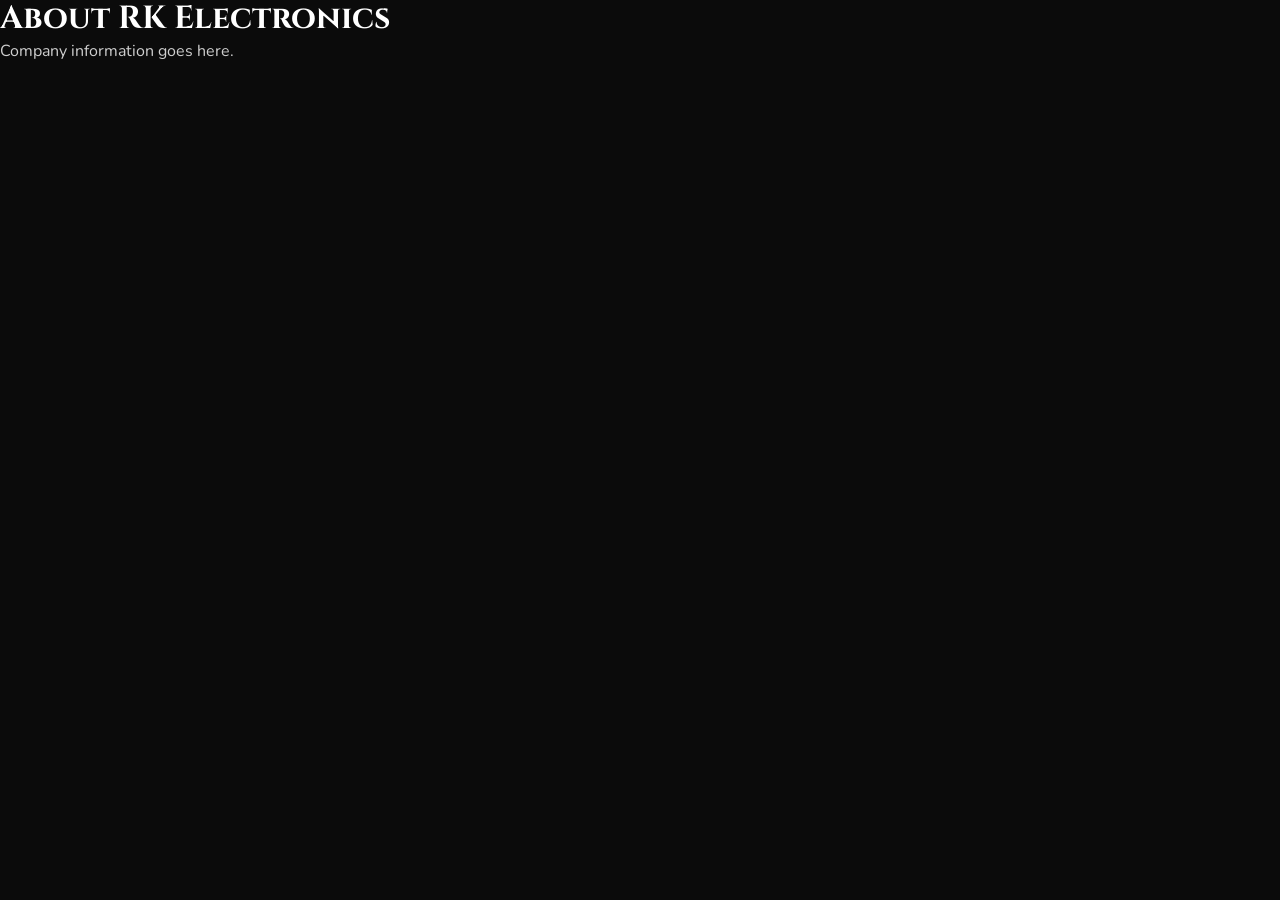
==== about.html @ e8d454e2 "Home page added" ====
<!doctype html>
<html lang="en">
  <head>
    <meta charset="utf-8" />
    <meta name="viewport" content="width=device-width,initial-scale=1" />
    <title>About - RK Electronics</title>
    <link rel="stylesheet" href="assets/css/style.css" />
  </head>
  <body>
    <h1>About RK Electronics</h1>
    <p>Company information goes here.</p>
  </body>
</html>
---- assets/css/style.css ----
/* ===================================================
   GOOGLE FONT
=================================================== */

@import url("https://fonts.googleapis.com/css2?family=Cinzel:wght@500;600;700&family=Nunito:wght@300;400;500;600;700;800;900&display=swap");

/* ===================================================
   ROOT VARIABLES
=================================================== */

:root {
  --black: #0b0b0b;
  --black-light: #141414;
  --black-card: #1a1a1a;

  --gold: #d4af37;
  --gold-light: #e5c55c;

  --orange: #ff6b00;

  --white: #ffffff;
  --gray: #cfcfcf;
  --gray-dark: #9a9a9a;

  --border: #2d2d2d;

  --container: 1320px;

  --shadow: 0 10px 40px rgba(0, 0, 0, 0.35);

  --transition: 0.35s ease;
}

/* ===================================================
   RESET
=================================================== */

* {
  margin: 0;
  padding: 0;
  box-sizing: border-box;
}

html {
  scroll-behavior: smooth;
}

body {
  font-family: "Nunito", sans-serif;

  background: var(--black);

  color: var(--white);

  line-height: 1.7;

  overflow-x: hidden;
}

img {
  max-width: 100%;
  display: block;
}

a {
  text-decoration: none;
}

ul {
  list-style: none;
}

button {
  border: none;
  outline: none;
  cursor: pointer;
}

/* ===================================================
   TYPOGRAPHY
=================================================== */

h1,
h2,
h3,
h4,
h5,
h6 {
  font-family: "Cinzel", serif;

  line-height: 1.2;
}

p {
  color: var(--gray);
}

.w-full {
  width: 100%;
}

.section-title {
  font-size: 48px;

  margin-bottom: 15px;
}

.section-subtitle {
  color: var(--gray);

  max-width: 750px;

  margin: auto;
}

/* ===================================================
   CONTAINER
=================================================== */

.container {
  width: 90%;

  max-width: var(--container);

  margin: auto;
}

.section {
  padding: 100px 0;
}

/* ===================================================
   BUTTONS
=================================================== */

.btn {
  display: inline-flex;

  align-items: center;

  justify-content: center;

  gap: 10px;

  padding: 15px 30px;

  border-radius: 10px;

  font-weight: 800;

  transition: var(--transition);
}

.btn-gold {
  background: var(--gold);

  color: #000;
}

.btn-gold:hover {
  transform: translateY(-3px);
}

.btn-orange {
  background: var(--orange);

  color: #fff;
}

.btn-orange:hover {
  transform: translateY(-3px);
}

.btn-outline {
  border: 1px solid var(--gold);

  color: var(--gold);
}

.btn-outline:hover {
  background: var(--gold);

  color: #000;
}

/* ===================================================
   TOP BAR
=================================================== */

.topbar {
  background: var(--gold);

  color: #000;

  padding: 10px 0;

  font-weight: 800;
}

.topbar-content {
  display: flex;

  justify-content: space-between;

  align-items: center;
}

/* ===================================================
   HEADER
=================================================== */

.header {
  position: sticky;

  top: 0;

  z-index: 9999;

  background: rgba(11, 11, 11, 0.95);

  backdrop-filter: blur(15px);

  border-bottom: 1px solid var(--border);
}

.navbar {
  height: 90px;

  display: flex;

  justify-content: space-between;

  align-items: center;
}

.logo {
  display: flex;

  align-items: center;

  gap: 15px;
}

.logo img {
  width: 90px;
}

.logo-text h2 {
  font-size: 24px;

  color: var(--gold);
}

.logo-text span {
  font-size: 13px;

  color: var(--gray);
}

.nav-menu {
  display: flex;

  gap: 35px;
}

.nav-menu a {
  color: white;

  font-weight: 700;

  transition: var(--transition);
}

.nav-menu a:hover {
  color: var(--gold);
}

/* ===================================================
   HERO SECTION
=================================================== */

.hero {
  /* padding: 120px 0; */
  padding: 40px 0;
  position: relative;
  overflow: hidden;
}

.hero::before {
  content: "";

  position: absolute;

  width: 500px;

  height: 500px;

  background: rgba(212, 175, 55, 0.12);

  filter: blur(120px);

  top: -100px;

  right: -100px;
}

.hero-grid {
  display: grid;

  grid-template-columns: 1.1fr 0.9fr;

  gap: 60px;

  align-items: center;
}

.hero-tag {
  display: inline-block;

  padding: 8px 18px;

  border: 1px solid rgba(212, 175, 55, 0.3);

  border-radius: 30px;

  color: var(--gold);

  margin-bottom: 25px;
}

.hero-content h1 {
  font-size: 64px;

  margin-bottom: 20px;
}

.hero-content p {
  font-size: 20px;

  margin-bottom: 30px;
}

.hero-buttons {
  display: flex;

  gap: 15px;

  margin-bottom: 35px;
}

.hero-features {
  display: flex;

  flex-wrap: wrap;

  gap: 20px;
}

.hero-features div {
  display: flex;

  align-items: center;

  gap: 10px;
}

.hero-features i {
  color: var(--gold);
}

.hero-image {
  position: relative;

  display: flex;

  justify-content: center;
}

.hero-image img {
  width: 100%;
}

.hero-image::before {
  content: "";

  position: absolute;

  width: 400px;

  height: 400px;

  background: rgba(212, 175, 55, 0.18);

  border-radius: 50%;

  filter: blur(90px);

  z-index: -1;
}

.product-badge {
  position: absolute;

  bottom: -25px;
  left: 50%;
  transform: translateX(-50%);

  background: var(--gold);

  color: #000;

  padding: 12px 18px;

  border-radius: 10px;

  font-weight: 800;
  white-space: nowrap;
}

.location-badge {
  display: inline-flex;

  align-items: center;

  gap: 10px;

  background: rgba(255, 107, 0, 0.12);

  color: var(--orange);

  padding: 12px 18px;

  border-radius: 10px;

  margin-bottom: 30px;

  font-weight: 700;
}

.hero-stats {
  display: flex;

  gap: 40px;

  margin-top: 40px;

  flex-wrap: wrap;
}

.hero-stats h3 {
  color: var(--gold);

  font-size: 36px;

  margin-bottom: 5px;
}

.hero-stats span {
  color: var(--gray);

  font-size: 14px;
}

/* ===================================================
   TRUST CARDS
=================================================== */

.trust-grid {
  display: grid;

  grid-template-columns: repeat(4, 1fr);

  gap: 25px;
}

.trust-card {
  background: var(--black-card);

  border: 1px solid var(--border);

  border-radius: 16px;

  text-align: center;

  padding: 35px;
}

.trust-card h3 {
  font-size: 38px;

  color: var(--gold);
}

/* ===================================================
   COMMON CARDS
=================================================== */

.card {
  background: var(--black-card);

  border: 1px solid var(--border);

  border-radius: 18px;

  transition: var(--transition);
}

.card:hover {
  transform: translateY(-8px);

  box-shadow: var(--shadow);
}

/* ===================================================
   SECTION HEADER
=================================================== */

.section-header {
  text-align: center;

  margin-bottom: 60px;
}

/* ===================================================
   PRODUCT CARDS
=================================================== */

.products-grid {
  display: grid;

  grid-template-columns: repeat(3, 1fr);

  gap: 30px;
}

.product-card {
  overflow: hidden;
}

.product-image {
  height: 280px;

  overflow: hidden;
}

.product-image img {
  width: 100%;

  height: 100%;

  object-fit: cover;

  transition: 0.5s;
}

.product-card:hover img {
  transform: scale(1.05);
}

.product-content {
  padding: 25px;
}

.product-content h3 {
  margin-bottom: 10px;
}

.product-actions {
  margin-top: 20px;

  display: flex;

  gap: 10px;
}

/* ===================================================
   SERVICE CARDS
=================================================== */

.service-grid {
  display: grid;

  grid-template-columns: repeat(3, 1fr);

  gap: 30px;
}

.service-card {
  padding: 35px;

  text-align: center;
}

.service-card i {
  font-size: 55px;

  color: var(--gold);

  margin-bottom: 20px;
}

/* ===================================================
   CATEGORY CARDS
=================================================== */

.category-grid {
  display: grid;

  grid-template-columns: repeat(3, 1fr);

  gap: 30px;
}

.category-card {
  position: relative;

  overflow: hidden;

  border-radius: 18px;
}

.category-overlay {
  position: absolute;

  inset: 0;

  background: linear-gradient(to top, rgba(0, 0, 0, 0.85), rgba(0, 0, 0, 0.2));

  display: flex;

  align-items: flex-end;

  padding: 25px;
}

/* ===================================================
   TESTIMONIALS
=================================================== */

.review-grid {
  display: grid;

  grid-template-columns: repeat(3, 1fr);

  gap: 30px;
}

.review-card {
  padding: 30px;
}

.review-stars {
  color: var(--gold);

  margin-bottom: 15px;
}

/* ===================================================
   CTA SECTION
=================================================== */

.cta {
  background: linear-gradient(135deg, #1b1b1b, #0b0b0b);

  border: 1px solid var(--border);

  border-radius: 20px;

  padding: 60px;

  text-align: center;
}

/* ===================================================
   CONTACT
=================================================== */

.contact-grid {
  display: grid;

  grid-template-columns: 1fr 1fr;

  gap: 40px;
}

.contact-card {
  padding: 35px;
}

.contact-info {
  display: flex;

  align-items: center;

  gap: 15px;

  margin-bottom: 20px;
}

.contact-info i {
  color: var(--gold);

  width: 25px;
}

/* ===================================================
   FOOTER
=================================================== */

.footer {
  background: #070707;

  border-top: 1px solid var(--border);

  padding: 70px 0 25px;
}

.footer-grid {
  display: grid;
  grid-template-columns: 2fr 1fr 1fr 1fr;
  gap: 50px;
}

.footer a:hover,
.footer ul li:hover {
  color: var(--gold);
  transition: 0.3s ease;
}

.footer h3,
.footer h4 {
  margin-bottom: 20px;

  color: var(--gold);
}

.footer ul li {
  margin-bottom: 10px;
}

.footer a {
  color: var(--gray);
}

.footer-bottom {
  margin-top: 50px;

  border-top: 1px solid var(--border);

  padding-top: 25px;

  text-align: center;

  color: var(--gray-dark);
}

/* ===================================================
   WHATSAPP BUTTON
=================================================== */

.whatsapp-float {
  position: fixed;

  right: 25px;

  bottom: 25px;

  width: 65px;

  height: 65px;

  border-radius: 50%;

  background: #25d366;

  color: white;

  display: flex;

  justify-content: center;

  align-items: center;

  font-size: 32px;

  z-index: 99999;

  box-shadow: var(--shadow);
}

/* ===================================================
   ANIMATION
=================================================== */

.fade-up {
  opacity: 0;

  transform: translateY(40px);

  transition: 0.8s ease;
}

.fade-up.active {
  opacity: 1;

  transform: translateY(0);
}

.product-features {
  margin-top: 20px;
}

.product-features li {
  display: flex;

  align-items: center;

  gap: 10px;

  margin-bottom: 10px;

  color: var(--gray);
}

.product-features i {
  color: var(--gold);
}

.product-content h3 {
  margin-bottom: 15px;
}

.product-content p {
  min-height: 90px;
}

/* ==========================================
   WHY CHOOSE US
========================================== */

.why-grid {
  display: grid;

  grid-template-columns: repeat(3, 1fr);

  gap: 30px;
}

.why-card {
  padding: 35px;

  text-align: center;
}

.why-card i {
  font-size: 55px;

  color: var(--gold);

  margin-bottom: 20px;
}

.why-card h3 {
  margin-bottom: 15px;

  font-size: 24px;
}

.service-card h3 {
  margin-bottom: 15px;
}

/* ==========================================
   TV SERVICES
========================================== */

.tv-service-grid {
  display: grid;

  grid-template-columns: repeat(4, 1fr);

  gap: 25px;
}

.tv-service-card {
  padding: 30px;

  text-align: center;
}

.tv-service-card i {
  font-size: 50px;

  color: var(--gold);

  margin-bottom: 20px;
}

.tv-service-card h3 {
  margin-bottom: 15px;

  font-size: 22px;
}

/* ==========================================
   REVIEWS
========================================== */

.review-grid {
  display: grid;

  grid-template-columns: repeat(3, 1fr);

  gap: 30px;
}

.review-card {
  padding: 30px;
}

.review-stars {
  color: var(--gold);

  margin-bottom: 15px;
}

.review-card p {
  margin-bottom: 20px;
}

.review-card h4 {
  color: var(--white);

  margin-bottom: 5px;
}

.review-card span {
  color: var(--gray-dark);

  font-size: 14px;
}

/* ==========================================
   SERVICE AREA
========================================== */

.service-area-grid {
  display: grid;

  grid-template-columns: repeat(4, 1fr);

  gap: 20px;
}

.area-card {
  padding: 25px;

  text-align: center;

  font-weight: 700;
}

/* ==========================================
   ABOUT SECTION
========================================== */

.about-grid {
  display: grid;

  grid-template-columns: 1fr 1fr;

  gap: 60px;

  align-items: center;
}

.about-image {
  position: relative;
}

.about-image img {
  width: 100%;

  border-radius: 20px;

  border: 1px solid var(--border);
}

.about-content p {
  margin-bottom: 20px;
}

.about-highlights {
  margin: 30px 0;

  display: grid;

  grid-template-columns: repeat(2, 1fr);

  gap: 15px;
}

.about-highlights div {
  display: flex;

  align-items: center;

  gap: 10px;

  font-weight: 700;
}

.about-highlights i {
  color: var(--gold);
}

/* ==========================================
   FAQ
========================================== */

.faq-container {
  max-width: 900px;

  margin: auto;
}

.faq-item {
  margin-bottom: 15px;

  overflow: hidden;
}

.faq-question {
  width: 100%;

  background: none;

  color: white;

  padding: 25px;

  font-size: 18px;

  font-weight: 700;

  display: flex;

  justify-content: space-between;

  align-items: center;

  cursor: pointer;
}

.faq-question i {
  color: var(--gold);
}

.faq-answer {
  max-height: 0;

  overflow: hidden;

  transition:
    max-height 0.4s ease,
    padding 0.4s ease;

  padding: 0 25px;
}

.faq-item.active .faq-answer {
  max-height: 300px;

  padding: 0 25px 25px;
}

.faq-question i {
  color: var(--gold);
}

.faq-question i {
  transition: 0.3s ease;
}

.faq-item.active .faq-question i {
  transform: rotate(180deg);
}

.faq-item {
  transition: 0.3s ease;
}

.faq-item.active {
  border-color: var(--gold);

  box-shadow: 0 0 20px rgba(212, 175, 55, 0.08);
}

.contact-card h3 {
  color: var(--gold);
  margin-bottom: 10px;
}

/* ==========================================
   FOOTER SOCIAL
========================================== */

.footer-social {
  display: flex;

  gap: 15px;
}

.footer-social a {
  width: 45px;

  height: 45px;

  border-radius: 50%;

  background: var(--black-card);

  border: 1px solid var(--border);

  display: flex;

  align-items: center;

  justify-content: center;

  color: var(--gold);

  transition: 0.3s;
}

.footer-social a:hover {
  background: var(--gold);
  color: #000;
}

.footer ul li {
  margin-bottom: 12px;
}

.footer ul li i {
  color: var(--gold);

  margin-right: 8px;
}

.footer a.developer-link {
  color: var(--gold);
}

.footer a.developer-link:hover {
  text-decoration: underline;
}
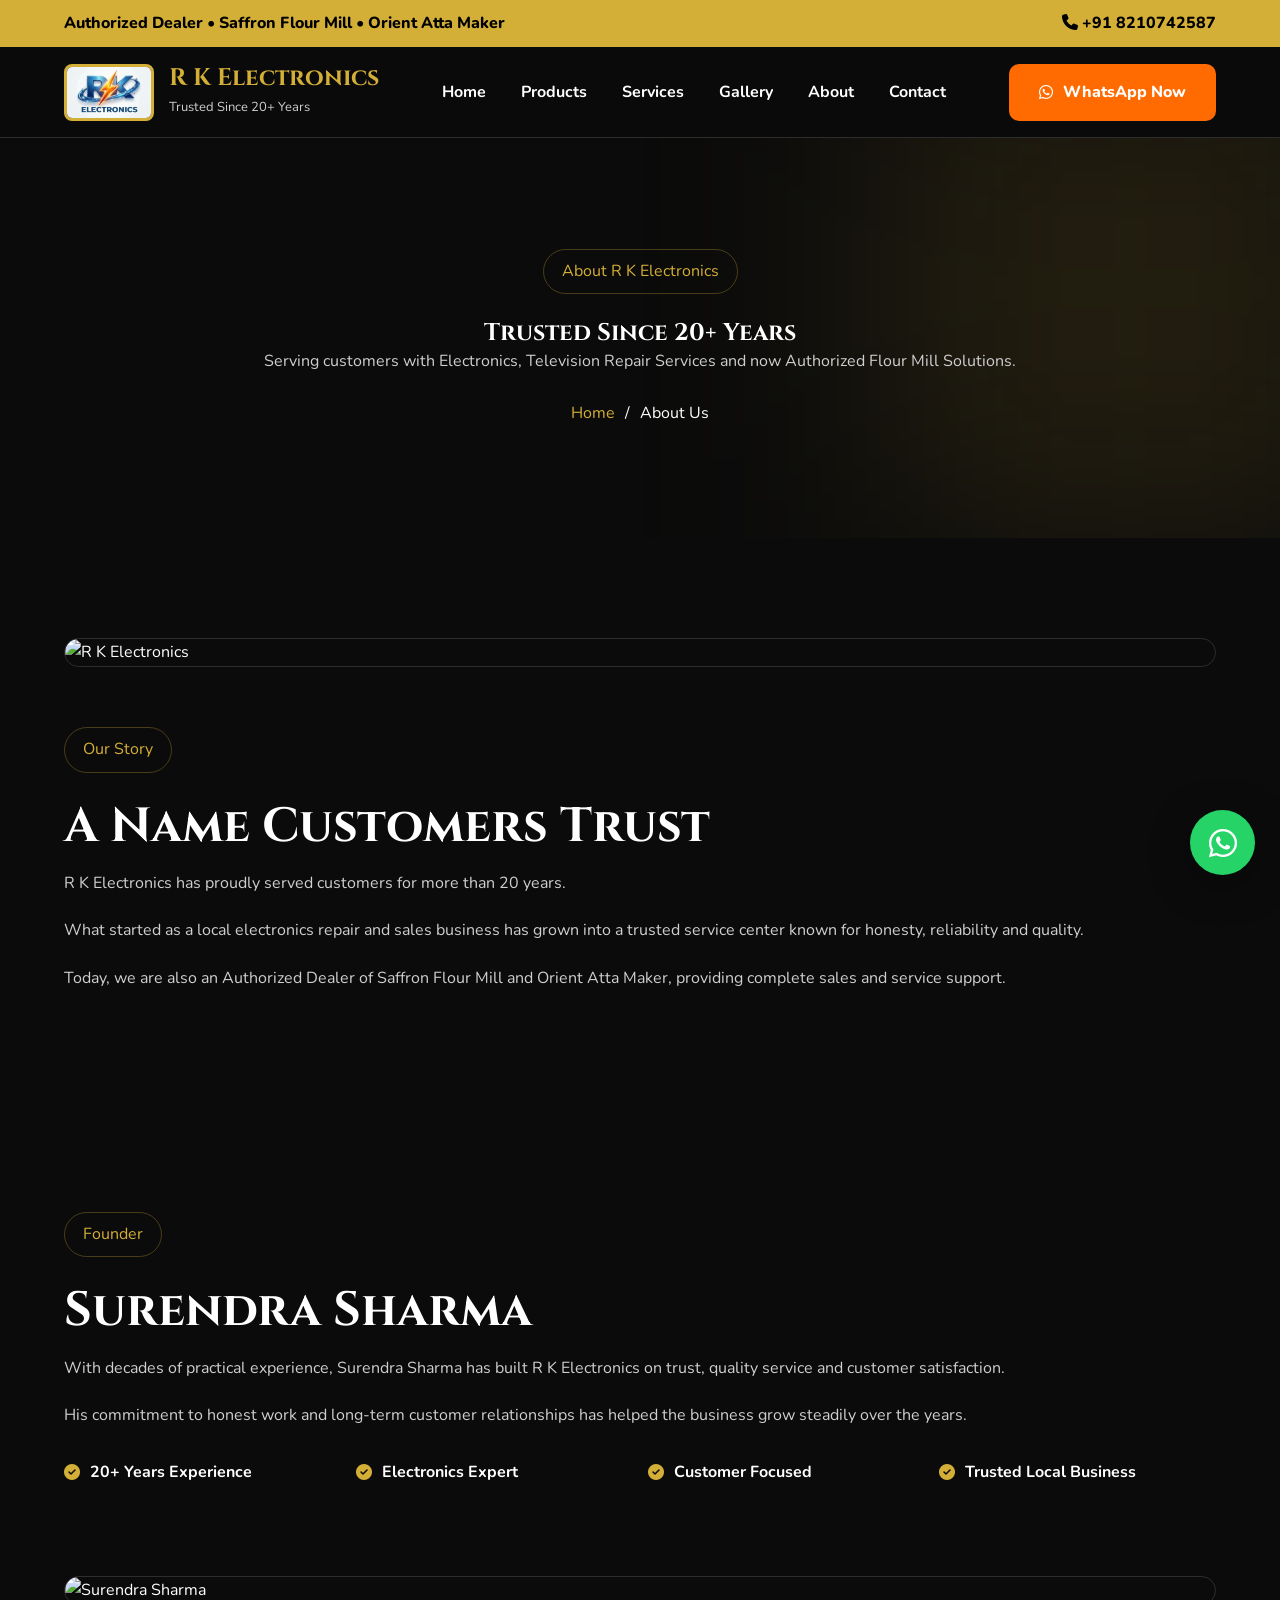
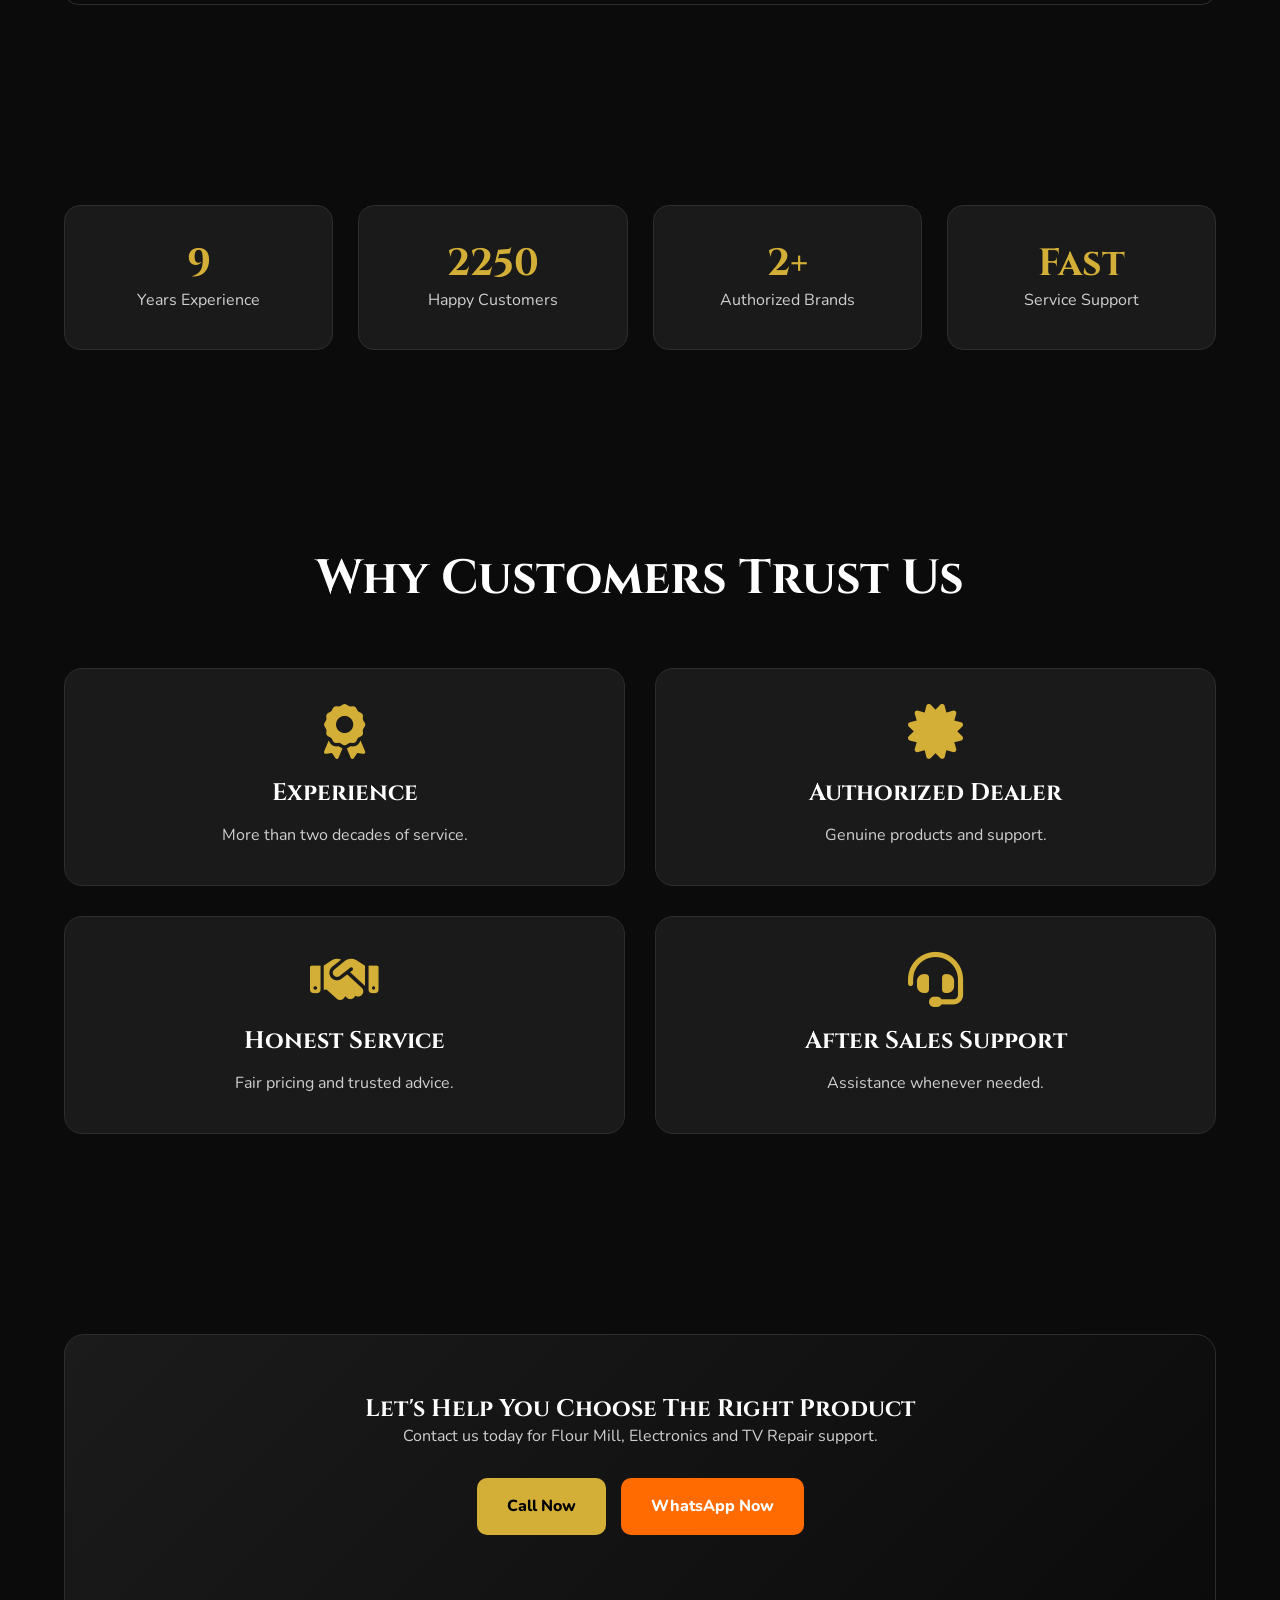
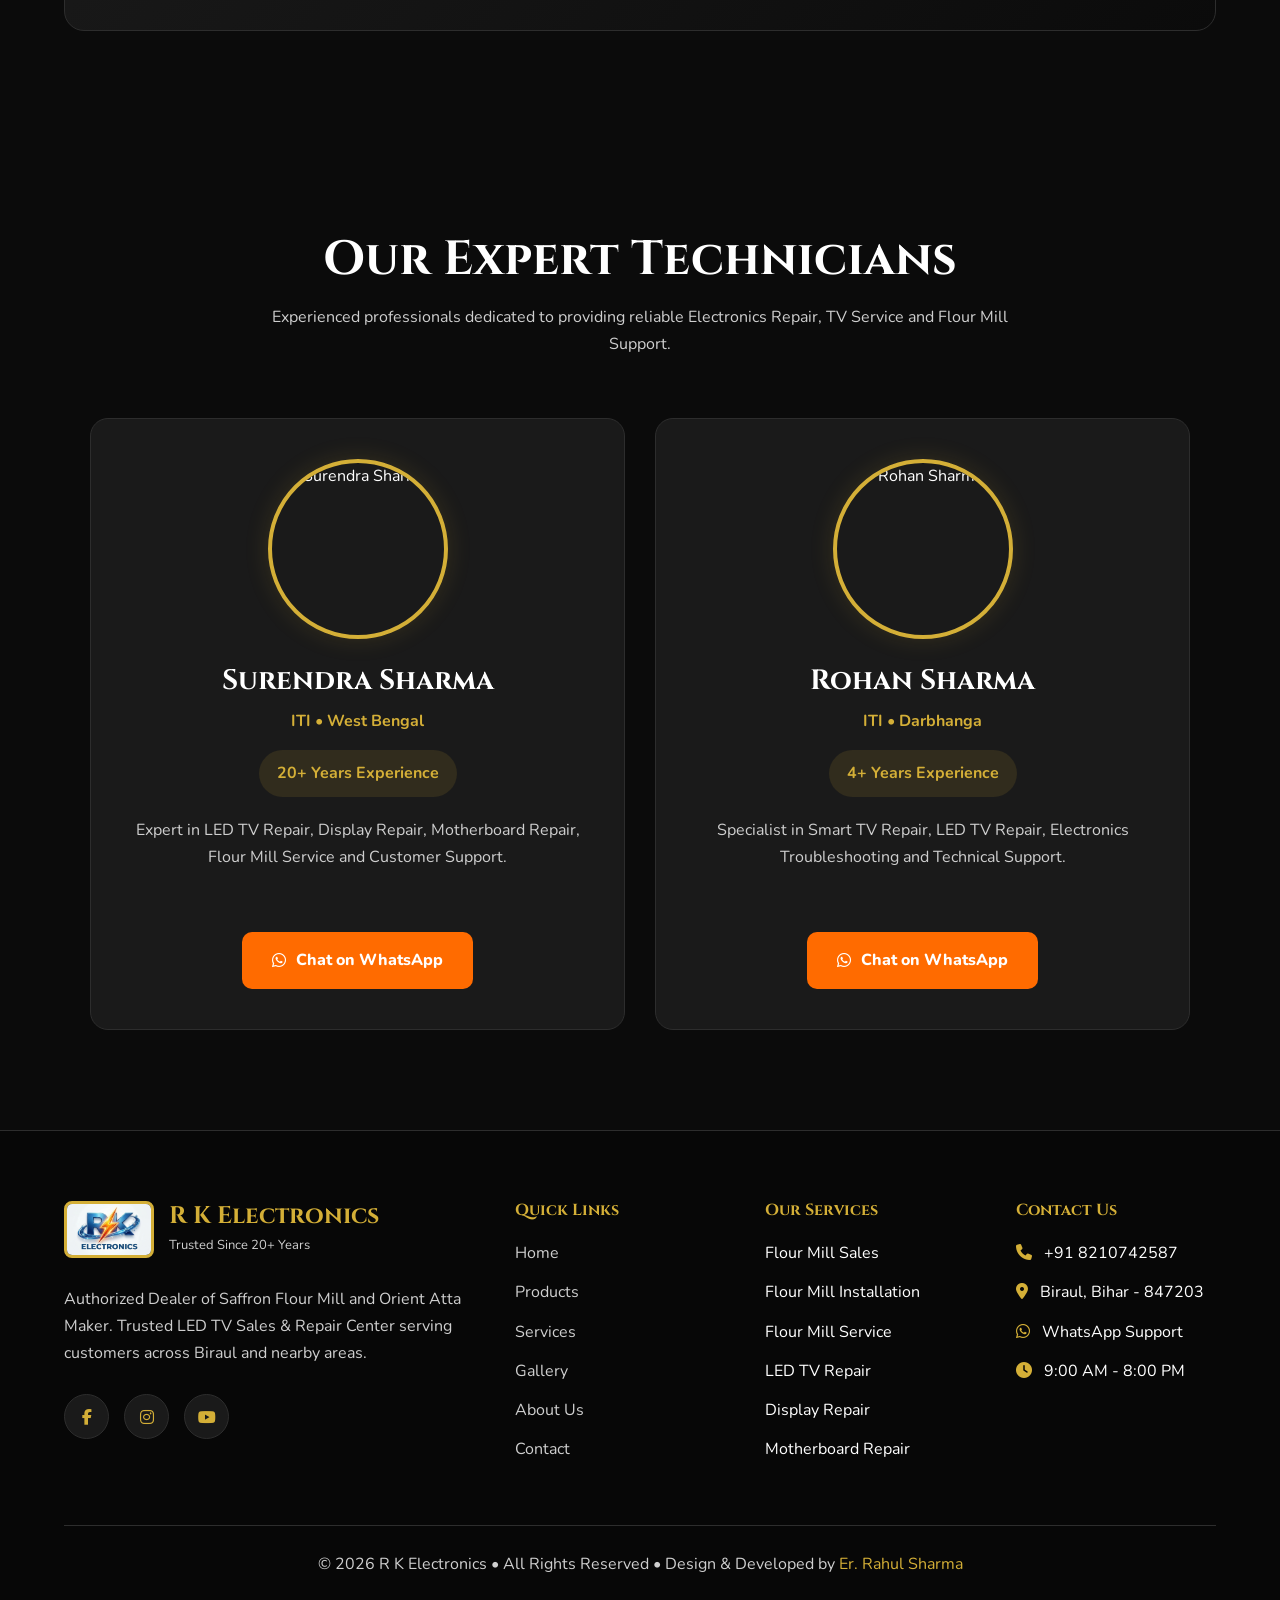
==== commit 88bc7d0f: "All development done" ====
--- a/about.html
+++ b/about.html
@@ -1,13 +1,584 @@
 <!doctype html>
 <html lang="en">
   <head>
-    <meta charset="utf-8" />
-    <meta name="viewport" content="width=device-width,initial-scale=1" />
-    <title>About - RK Electronics</title>
-    <link rel="stylesheet" href="assets/css/style.css" />
+    <meta charset="UTF-8" />
+    <meta name="viewport" content="width=device-width, initial-scale=1.0" />
+
+    <title>
+      R K Electronics | Authorized Flour Mill Dealer & Service Center
+    </title>
+
+    <meta
+      name="description"
+      content="Authorized Dealer of Saffron Flour Mill and Orient Atta Maker. Flour Mill Sales, Service, Installation and 20+ Years Trusted TV Repair Center in Biraul."
+    />
+
+    <meta
+      name="keywords"
+      content="Flour Mill Dealer, Atta Chakki Dealer, Saffron Flour Mill, Orient Atta Maker, TV Repair, LED TV Repair, Biraul"
+    />
+
+    <meta name="author" content="R K Electronics" />
+
+    <!-- Google Fonts loaded from style.css -->
+
+    <!-- Font Awesome -->
+    <link
+      rel="stylesheet"
+      href="https://cdnjs.cloudflare.com/ajax/libs/font-awesome/6.5.2/css/all.min.css"
+    />
+
+    <!-- CSS -->
+    <link rel="stylesheet" href="./assets/css/style.css" />
+    <link rel="stylesheet" href="./assets/css/responsive.css" />
   </head>
+
   <body>
-    <h1>About RK Electronics</h1>
-    <p>Company information goes here.</p>
+    <!-- ==========================================
+         TOP BAR
+    =========================================== -->
+
+    <div class="topbar">
+      <div class="container">
+        <div class="topbar-content">
+          <div>Authorized Dealer • Saffron Flour Mill • Orient Atta Maker</div>
+
+          <div>
+            <i class="fa-solid fa-phone"></i>
+
+            +91 8210742587
+          </div>
+        </div>
+      </div>
+    </div>
+
+    <!-- ==========================================
+         HEADER
+    =========================================== -->
+
+    <header class="header">
+      <div class="container">
+        <nav class="navbar">
+          <a href="index.html" class="logo">
+            <img src="./assets/images/logo.png" alt="R K Electronics" />
+
+            <div class="logo-text">
+              <h2>R K Electronics</h2>
+
+              <span> Trusted Since 20+ Years </span>
+            </div>
+          </a>
+
+          <ul class="nav-menu">
+            <li>
+              <a href="index.html"> Home </a>
+            </li>
+
+            <li>
+              <a href="products.html"> Products </a>
+            </li>
+
+            <li>
+              <a href="services.html"> Services </a>
+            </li>
+
+            <li>
+              <a href="gallery.html"> Gallery </a>
+            </li>
+
+            <li>
+              <a href="about.html"> About </a>
+            </li>
+
+            <li>
+              <a href="contact.html"> Contact </a>
+            </li>
+          </ul>
+
+          <a
+            href="https://wa.me/918210742587"
+            target="_blank"
+            class="btn btn-orange"
+          >
+            <i class="fa-brands fa-whatsapp"></i>
+
+            WhatsApp Now
+          </a>
+        </nav>
+      </div>
+    </header>
+
+    <!-- ==========================================
+     ABOUT HERO
+========================================== -->
+
+    <section class="hero product-banner">
+      <div class="container">
+        <div class="banner-content fade-up">
+          <span class="hero-tag"> About R K Electronics </span>
+
+          <h1>Trusted Since 20+ Years</h1>
+
+          <p>
+            Serving customers with Electronics, Television Repair Services and
+            now Authorized Flour Mill Solutions.
+          </p>
+
+          <div class="breadcrumb">
+            <a href="index.html"> Home </a>
+
+            <span>/</span>
+
+            <span> About Us </span>
+          </div>
+        </div>
+      </div>
+    </section>
+
+    <!-- ==========================================
+     OUR STORY
+========================================== -->
+
+    <section class="section">
+      <div class="container">
+        <div class="about-grid">
+          <div class="about-image fade-up">
+            <img src="./assets/images/shop.png" alt="R K Electronics" />
+          </div>
+
+          <div class="about-content fade-up">
+            <span class="hero-tag"> Our Story </span>
+
+            <h2 class="section-title">A Name Customers Trust</h2>
+
+            <p>
+              R K Electronics has proudly served customers for more than 20
+              years.
+            </p>
+
+            <p>
+              What started as a local electronics repair and sales business has
+              grown into a trusted service center known for honesty, reliability
+              and quality.
+            </p>
+
+            <p>
+              Today, we are also an Authorized Dealer of Saffron Flour Mill and
+              Orient Atta Maker, providing complete sales and service support.
+            </p>
+          </div>
+        </div>
+      </div>
+    </section>
+
+    <!-- ==========================================
+     OWNER SECTION
+========================================== -->
+
+    <section class="section">
+      <div class="container">
+        <div class="about-grid">
+          <div class="about-content fade-up">
+            <span class="hero-tag"> Founder </span>
+
+            <h2 class="section-title">Surendra Sharma</h2>
+
+            <p>
+              With decades of practical experience, Surendra Sharma has built R
+              K Electronics on trust, quality service and customer satisfaction.
+            </p>
+
+            <p>
+              His commitment to honest work and long-term customer relationships
+              has helped the business grow steadily over the years.
+            </p>
+
+            <div class="about-highlights">
+              <div>
+                <i class="fa-solid fa-circle-check"></i>
+
+                20+ Years Experience
+              </div>
+
+              <div>
+                <i class="fa-solid fa-circle-check"></i>
+
+                Electronics Expert
+              </div>
+
+              <div>
+                <i class="fa-solid fa-circle-check"></i>
+
+                Customer Focused
+              </div>
+
+              <div>
+                <i class="fa-solid fa-circle-check"></i>
+
+                Trusted Local Business
+              </div>
+            </div>
+          </div>
+
+          <div class="about-image fade-up">
+            <img src="./assets/images/shop.png" alt="Surendra Sharma" />
+          </div>
+        </div>
+      </div>
+    </section>
+
+    <!-- ==========================================
+     STATISTICS
+========================================== -->
+
+    <section class="section">
+      <div class="container">
+        <div class="trust-grid">
+          <div class="trust-card">
+            <h3 class="counter" data-target="20">20</h3>
+
+            <p>Years Experience</p>
+          </div>
+
+          <div class="trust-card">
+            <h3 class="counter" data-target="5000">5000</h3>
+
+            <p>Happy Customers</p>
+          </div>
+
+          <div class="trust-card">
+            <h3>2+</h3>
+
+            <p>Authorized Brands</p>
+          </div>
+
+          <div class="trust-card">
+            <h3>Fast</h3>
+
+            <p>Service Support</p>
+          </div>
+        </div>
+      </div>
+    </section>
+
+    <!-- ==========================================
+     WHY TRUST US
+========================================== -->
+
+    <section class="section">
+      <div class="container">
+        <div class="section-header">
+          <h2 class="section-title">Why Customers Trust Us</h2>
+        </div>
+
+        <div class="why-grid">
+          <div class="card why-card">
+            <i class="fa-solid fa-award"></i>
+
+            <h3>Experience</h3>
+
+            <p>More than two decades of service.</p>
+          </div>
+
+          <div class="card why-card">
+            <i class="fa-solid fa-certificate"></i>
+
+            <h3>Authorized Dealer</h3>
+
+            <p>Genuine products and support.</p>
+          </div>
+
+          <div class="card why-card">
+            <i class="fa-solid fa-handshake"></i>
+
+            <h3>Honest Service</h3>
+
+            <p>Fair pricing and trusted advice.</p>
+          </div>
+
+          <div class="card why-card">
+            <i class="fa-solid fa-headset"></i>
+
+            <h3>After Sales Support</h3>
+
+            <p>Assistance whenever needed.</p>
+          </div>
+        </div>
+      </div>
+    </section>
+
+    <section class="section">
+      <div class="container">
+        <div class="cta">
+          <h2>Let's Help You Choose The Right Product</h2>
+
+          <p>
+            Contact us today for Flour Mill, Electronics and TV Repair support.
+          </p>
+
+          <br />
+
+          <div class="hero-buttons" style="justify-content: center">
+            <a href="tel:+918210742587" class="btn btn-gold"> Call Now </a>
+
+            <a
+              href="https://wa.me/918210742587"
+              target="_blank"
+              class="btn btn-orange"
+            >
+              WhatsApp Now
+            </a>
+          </div>
+        </div>
+      </div>
+    </section>
+
+    <!-- ==========================================
+     OUR EXPERT TECHNICIANS
+========================================== -->
+
+    <section class="section">
+      <div class="container">
+        <div class="section-header fade-up">
+          <h2 class="section-title">Our Expert Technicians</h2>
+
+          <p class="section-subtitle">
+            Experienced professionals dedicated to providing reliable
+            Electronics Repair, TV Service and Flour Mill Support.
+          </p>
+        </div>
+
+        <div class="technician-grid">
+          <!-- TECHNICIAN 1 -->
+
+          <div class="card technician-card fade-up">
+            <div class="technician-image">
+              <!-- <img
+                src="assets/images/surendra-sharma.jpg"
+                alt="Surendra Sharma"
+              /> -->
+              <img
+                src="https://png.pngtree.com/png-vector/20230831/ourmid/pngtree-man-avatar-image-for-profile-png-image_9197908.png"
+                alt="Surendra Sharma"
+              />
+            </div>
+
+            <h3>Surendra Sharma</h3>
+
+            <span class="technician-degree"> ITI • West Bengal </span>
+
+            <div class="experience-badge">20+ Years Experience</div>
+
+            <p>
+              Expert in LED TV Repair, Display Repair, Motherboard Repair, Flour
+              Mill Service and Customer Support.
+            </p>
+
+            <a
+              href="https://wa.me/918210742587"
+              target="_blank"
+              class="btn btn-orange"
+            >
+              <i class="fa-brands fa-whatsapp"></i>
+
+              Chat on WhatsApp
+            </a>
+          </div>
+
+          <!-- TECHNICIAN 2 -->
+
+          <div class="card technician-card fade-up">
+            <div class="technician-image">
+              <!-- <img src="assets/images/rohan-sharma.jpg" alt="Rohan Sharma" /> -->
+              <img
+                src="https://png.pngtree.com/png-vector/20230831/ourmid/pngtree-man-avatar-image-for-profile-png-image_9197908.png"
+                alt="Rohan Sharma"
+              />
+            </div>
+
+            <h3>Rohan Sharma</h3>
+
+            <span class="technician-degree"> ITI • Darbhanga </span>
+
+            <div class="experience-badge">4+ Years Experience</div>
+
+            <p>
+              Specialist in Smart TV Repair, LED TV Repair, Electronics
+              Troubleshooting and Technical Support.
+            </p>
+
+            <a
+              href="https://wa.me/919508162024"
+              target="_blank"
+              class="btn btn-orange"
+            >
+              <i class="fa-brands fa-whatsapp"></i>
+
+              Chat on WhatsApp
+            </a>
+          </div>
+        </div>
+      </div>
+    </section>
+
+    <!-- ==========================================
+         FLOATING WHATSAPP
+    =========================================== -->
+
+    <a href="https://wa.me/918210742587" target="_blank" class="whatsapp-float">
+      <i class="fa-brands fa-whatsapp"></i>
+    </a>
+
+    <!-- ==========================================
+     FOOTER
+========================================== -->
+
+    <footer class="footer">
+      <div class="container">
+        <div class="footer-grid">
+          <!-- COLUMN 1 -->
+
+          <div>
+            <div class="logo">
+              <img src="./assets/images/logo.png" alt="R K Electronics" />
+
+              <div class="logo-text">
+                <h2>R K Electronics</h2>
+
+                <span> Trusted Since 20+ Years </span>
+              </div>
+            </div>
+
+            <br />
+
+            <p>
+              Authorized Dealer of Saffron Flour Mill and Orient Atta Maker.
+              Trusted LED TV Sales & Repair Center serving customers across
+              Biraul and nearby areas.
+            </p>
+
+            <br />
+
+            <div class="footer-social">
+              <a href="#">
+                <i class="fa-brands fa-facebook-f"></i>
+              </a>
+
+              <a href="#">
+                <i class="fa-brands fa-instagram"></i>
+              </a>
+
+              <a href="#">
+                <i class="fa-brands fa-youtube"></i>
+              </a>
+            </div>
+          </div>
+
+          <!-- COLUMN 2 -->
+
+          <div>
+            <h4>Quick Links</h4>
+
+            <ul>
+              <li>
+                <a href="index.html"> Home </a>
+              </li>
+
+              <li>
+                <a href="products.html"> Products </a>
+              </li>
+
+              <li>
+                <a href="services.html"> Services </a>
+              </li>
+
+              <li>
+                <a href="gallery.html"> Gallery </a>
+              </li>
+
+              <li>
+                <a href="about.html"> About Us </a>
+              </li>
+
+              <li>
+                <a href="contact.html"> Contact </a>
+              </li>
+            </ul>
+          </div>
+
+          <!-- COLUMN 3 -->
+
+          <div>
+            <h4>Our Services</h4>
+
+            <ul>
+              <li>Flour Mill Sales</li>
+
+              <li>Flour Mill Installation</li>
+
+              <li>Flour Mill Service</li>
+
+              <li>LED TV Repair</li>
+
+              <li>Display Repair</li>
+
+              <li>Motherboard Repair</li>
+            </ul>
+          </div>
+
+          <!-- COLUMN 4 -->
+
+          <div>
+            <h4>Contact Us</h4>
+
+            <ul>
+              <li>
+                <i class="fa-solid fa-phone"></i>
+
+                +91 8210742587
+              </li>
+
+              <li>
+                <i class="fa-solid fa-location-dot"></i>
+
+                Biraul, Bihar - 847203
+              </li>
+
+              <li>
+                <i class="fa-brands fa-whatsapp"></i>
+
+                WhatsApp Support
+              </li>
+
+              <li>
+                <i class="fa-solid fa-clock"></i>
+
+                9:00 AM - 8:00 PM
+              </li>
+            </ul>
+          </div>
+        </div>
+
+        <!-- FOOTER BOTTOM -->
+
+        <div class="footer-bottom">
+          <p>
+            &copy; <span id="year"></span>
+            R K Electronics &#x2022; All Rights Reserved &#x2022; Design &amp;
+            Developed by
+            <a
+              href="https://rahulsharma.live"
+              target="_blank"
+              class="developer-link"
+            >
+              Er. Rahul Sharma
+            </a>
+          </p>
+        </div>
+      </div>
+    </footer>
+
+    <!-- JS -->
+    <script src="./assets/js/main.js"></script>
   </body>
 </html>
--- a/assets/css/style.css
+++ b/assets/css/style.css
@@ -243,6 +243,8 @@
 
 .logo img {
   width: 90px;
+  border-radius: 8px;
+  border: 3px solid var(--gold);
 }
 
 .logo-text h2 {
@@ -967,7 +969,8 @@
 .about-grid {
   display: grid;
 
-  grid-template-columns: 1fr 1fr;
+  /* grid-template-columns: 1fr 1fr; */
+  grid-template-columns: 1fr;
 
   gap: 60px;
 
@@ -995,7 +998,7 @@
 
   display: grid;
 
-  grid-template-columns: repeat(2, 1fr);
+  grid-template-columns: repeat(4, 1fr);
 
   gap: 15px;
 }
@@ -1155,3 +1158,275 @@
 .footer a.developer-link:hover {
   text-decoration: underline;
 }
+
+/* ==========================================
+   PRODUCT BANNER
+========================================== */
+
+.product-banner {
+  min-height: 400px;
+
+  display: flex;
+
+  align-items: center;
+
+  text-align: center;
+}
+
+.banner-content {
+  max-width: 800px;
+
+  margin: auto;
+}
+
+.breadcrumb {
+  margin-top: 25px;
+
+  display: flex;
+
+  justify-content: center;
+
+  gap: 10px;
+}
+
+.breadcrumb a {
+  color: var(--gold);
+}
+
+/* ==========================================
+   PRODUCT PAGE
+========================================== */
+
+.product-row {
+  display: grid;
+
+  grid-template-columns: 450px 1fr;
+
+  gap: 40px;
+
+  padding: 35px;
+
+  margin-bottom: 40px;
+}
+
+.product-row-image {
+  display: flex;
+
+  align-items: center;
+
+  justify-content: center;
+}
+
+.product-row-image img {
+  width: 100%;
+
+  max-width: 350px;
+}
+
+.product-row-content h3 {
+  margin-bottom: 20px;
+
+  font-size: 34px;
+}
+
+.product-row-content ul {
+  margin: 25px 0;
+}
+
+.product-row-content ul li {
+  margin-bottom: 12px;
+
+  color: var(--gray);
+}
+
+/* ==========================================
+   SPECIFICATION TABLE
+========================================== */
+
+.spec-table-wrapper {
+  max-width: 900px;
+
+  margin: auto;
+}
+
+.spec-table {
+  width: 100%;
+
+  border-collapse: collapse;
+
+  overflow: hidden;
+
+  border-radius: 15px;
+}
+
+.spec-table th,
+.spec-table td {
+  padding: 18px 20px;
+
+  border: 1px solid var(--border);
+}
+
+.spec-table th {
+  background: var(--black-card);
+
+  color: var(--gold);
+
+  text-align: left;
+
+  width: 35%;
+}
+
+.spec-table td {
+  color: var(--gray);
+}
+
+.product-overview-grid {
+  display: grid;
+  grid-template-columns: 1fr 1fr;
+  gap: 60px;
+  align-items: start;
+}
+
+.product-overview-grid .about-highlights {
+  grid-template-columns: 1fr;
+}
+
+/* ==========================================
+   PRODUCT GALLERY
+========================================== */
+
+.gallery-grid {
+  display: grid;
+
+  grid-template-columns: repeat(4, 1fr);
+
+  gap: 20px;
+}
+
+.gallery-grid img {
+  width: 100%;
+
+  height: 260px;
+
+  object-fit: contain;
+
+  background: var(--black-card);
+
+  border: 1px solid var(--border);
+
+  border-radius: 15px;
+
+  padding: 20px;
+
+  transition: 0.3s;
+}
+
+.gallery-grid img:hover {
+  transform: translateY(-5px);
+}
+
+.contact-benefits {
+  margin-top: 20px;
+}
+
+.contact-benefits li {
+  margin-bottom: 15px;
+
+  color: var(--gray);
+
+  font-size: 17px;
+}
+
+/* ==========================================
+   TECHNICIAN SECTION
+========================================== */
+
+.technician-grid {
+  display: grid;
+
+  grid-template-columns: repeat(2, 1fr);
+
+  gap: 30px;
+
+  max-width: 1100px;
+
+  margin: auto;
+}
+
+.technician-card {
+  padding: 40px;
+
+  text-align: center;
+
+  position: relative;
+}
+
+.technician-image {
+  width: 180px;
+
+  height: 180px;
+
+  margin: auto;
+
+  margin-bottom: 25px;
+
+  border-radius: 50%;
+
+  overflow: hidden;
+
+  border: 4px solid var(--gold);
+
+  box-shadow: 0 0 25px rgba(212, 175, 55, 0.15);
+}
+
+.technician-image img {
+  width: 100%;
+
+  height: 100%;
+
+  object-fit: cover;
+}
+
+.technician-card h3 {
+  margin-bottom: 10px;
+
+  font-size: 28px;
+}
+
+.technician-degree {
+  display: block;
+
+  color: var(--gold);
+
+  font-weight: 700;
+
+  margin-bottom: 15px;
+}
+
+.experience-badge {
+  display: inline-block;
+
+  background: rgba(212, 175, 55, 0.12);
+
+  color: var(--gold);
+
+  padding: 10px 18px;
+
+  border-radius: 30px;
+
+  font-weight: 700;
+
+  margin-bottom: 20px;
+}
+
+.technician-card p {
+  margin-bottom: 25px;
+
+  min-height: 90px;
+}
+
+.technician-card:hover {
+  transform: translateY(-8px);
+
+  box-shadow: 0 0 30px rgba(212, 175, 55, 0.08);
+}
--- a/assets/css/responsive.css
+++ b/assets/css/responsive.css
@@ -0,0 +1,341 @@
+/* ==========================================
+   LARGE DEVICES
+========================================== */
+
+@media (max-width: 1200px) {
+  .hero-content h1 {
+    font-size: 54px;
+  }
+
+  .section-title {
+    font-size: 42px;
+  }
+
+  .container {
+    width: 94%;
+  }
+}
+
+/* ==========================================
+   TABLETS
+========================================== */
+
+@media (max-width: 992px) {
+  .navbar {
+    height: 80px;
+  }
+
+  .nav-menu {
+    gap: 20px;
+  }
+
+  .hero {
+    padding: 90px 0;
+  }
+
+  .hero-grid {
+    grid-template-columns: 1fr;
+    text-align: center;
+  }
+
+  .hero-buttons {
+    justify-content: center;
+  }
+
+  .hero-features {
+    justify-content: center;
+  }
+
+  .hero-image {
+    max-width: 650px;
+    margin: auto;
+  }
+
+  .trust-grid {
+    grid-template-columns: repeat(2, 1fr);
+  }
+
+  .products-grid {
+    grid-template-columns: repeat(2, 1fr);
+  }
+
+  .service-grid {
+    grid-template-columns: repeat(2, 1fr);
+  }
+
+  .category-grid {
+    grid-template-columns: repeat(2, 1fr);
+  }
+
+  .review-grid {
+    grid-template-columns: repeat(2, 1fr);
+  }
+
+  .footer-grid {
+    grid-template-columns: 1fr 1fr;
+  }
+
+  .contact-grid {
+    grid-template-columns: 1fr;
+  }
+}
+
+/* ==========================================
+   MOBILE MENU BREAKPOINT
+========================================== */
+
+@media (max-width: 768px) {
+  .topbar {
+    display: none;
+  }
+
+  .navbar {
+    height: auto;
+
+    flex-direction: column;
+
+    gap: 20px;
+
+    padding: 20px 0;
+  }
+
+  .logo {
+    justify-content: center;
+  }
+
+  .nav-menu {
+    flex-wrap: wrap;
+
+    justify-content: center;
+
+    gap: 15px;
+  }
+
+  .hero-content h1 {
+    font-size: 42px;
+  }
+
+  .hero-content p {
+    font-size: 18px;
+  }
+
+  .section {
+    padding: 80px 0;
+  }
+
+  .section-title {
+    font-size: 34px;
+  }
+
+  .trust-grid,
+  .products-grid,
+  .service-grid,
+  .category-grid,
+  .review-grid {
+    grid-template-columns: 1fr;
+  }
+
+  .hero-buttons {
+    flex-direction: column;
+  }
+
+  .product-actions {
+    flex-direction: column;
+  }
+
+  .footer-grid {
+    grid-template-columns: 1fr;
+  }
+
+  .cta {
+    padding: 40px 25px;
+  }
+}
+
+/* ==========================================
+   SMALL MOBILE
+========================================== */
+
+@media (max-width: 576px) {
+  .hero {
+    padding: 70px 0;
+  }
+
+  .hero-content h1 {
+    font-size: 34px;
+  }
+
+  .hero-content p {
+    font-size: 16px;
+  }
+
+  .section-title {
+    font-size: 30px;
+  }
+
+  .logo img {
+    width: 55px;
+  }
+
+  .logo-text h2 {
+    font-size: 20px;
+  }
+
+  .logo-text span {
+    font-size: 11px;
+  }
+
+  .btn {
+    width: 100%;
+  }
+
+  .trust-card {
+    padding: 25px;
+  }
+
+  .trust-card h3 {
+    font-size: 30px;
+  }
+
+  .service-card {
+    padding: 25px;
+  }
+
+  .contact-card {
+    padding: 25px;
+  }
+
+  .whatsapp-float {
+    width: 58px;
+    height: 58px;
+
+    font-size: 28px;
+  }
+}
+
+/* ==========================================
+   EXTRA SMALL DEVICES
+========================================== */
+
+@media (max-width: 400px) {
+  .hero-content h1 {
+    font-size: 30px;
+  }
+
+  .section-title {
+    font-size: 26px;
+  }
+
+  .navbar {
+    padding: 15px 0;
+  }
+
+  .nav-menu {
+    gap: 10px;
+  }
+
+  .nav-menu a {
+    font-size: 14px;
+  }
+}
+
+.why-grid {
+  grid-template-columns: repeat(2, 1fr);
+}
+
+@media (max-width: 768px) {
+  .why-grid {
+    grid-template-columns: 1fr;
+  }
+}
+
+.tv-service-grid {
+  grid-template-columns: repeat(2, 1fr);
+}
+
+@media (max-width: 768px) {
+  .tv-service-grid {
+    grid-template-columns: 1fr;
+  }
+}
+
+.service-area-grid {
+  grid-template-columns: repeat(2, 1fr);
+}
+
+@media (max-width: 768px) {
+  .service-area-grid {
+    grid-template-columns: 1fr;
+  }
+
+  .footer-social {
+    justify-content: center;
+  }
+
+  .footer h3,
+  .footer h4,
+  .footer ul li {
+    text-align: center;
+  }
+
+  .hero-stats {
+    flex-direction: column;
+    gap: 30px;
+  }
+
+  .product-row {
+    grid-template-columns: 1fr;
+  }
+
+  .product-row-content {
+    text-align: center;
+  }
+
+  .about-highlights {
+    grid-template-columns: 1fr;
+  }
+
+  .product-overview-grid {
+    grid-template-columns: 1fr;
+  }
+
+  .product-overview-grid .about-highlights div {
+    justify-content: center;
+  }
+}
+
+.gallery-grid {
+  grid-template-columns: repeat(3, 1fr);
+}
+
+@media (max-width: 768px) {
+  .gallery-grid {
+    grid-template-columns: 1fr;
+  }
+}
+
+/* ==========================================
+   TECHNICIAN RESPONSIVE
+========================================== */
+
+@media (max-width: 992px) {
+  .technician-grid {
+    grid-template-columns: 1fr;
+  }
+}
+
+@media (max-width: 576px) {
+  .technician-image {
+    width: 140px;
+
+    height: 140px;
+  }
+
+  .technician-card {
+    padding: 30px 20px;
+  }
+
+  .technician-card h3 {
+    font-size: 24px;
+  }
+}
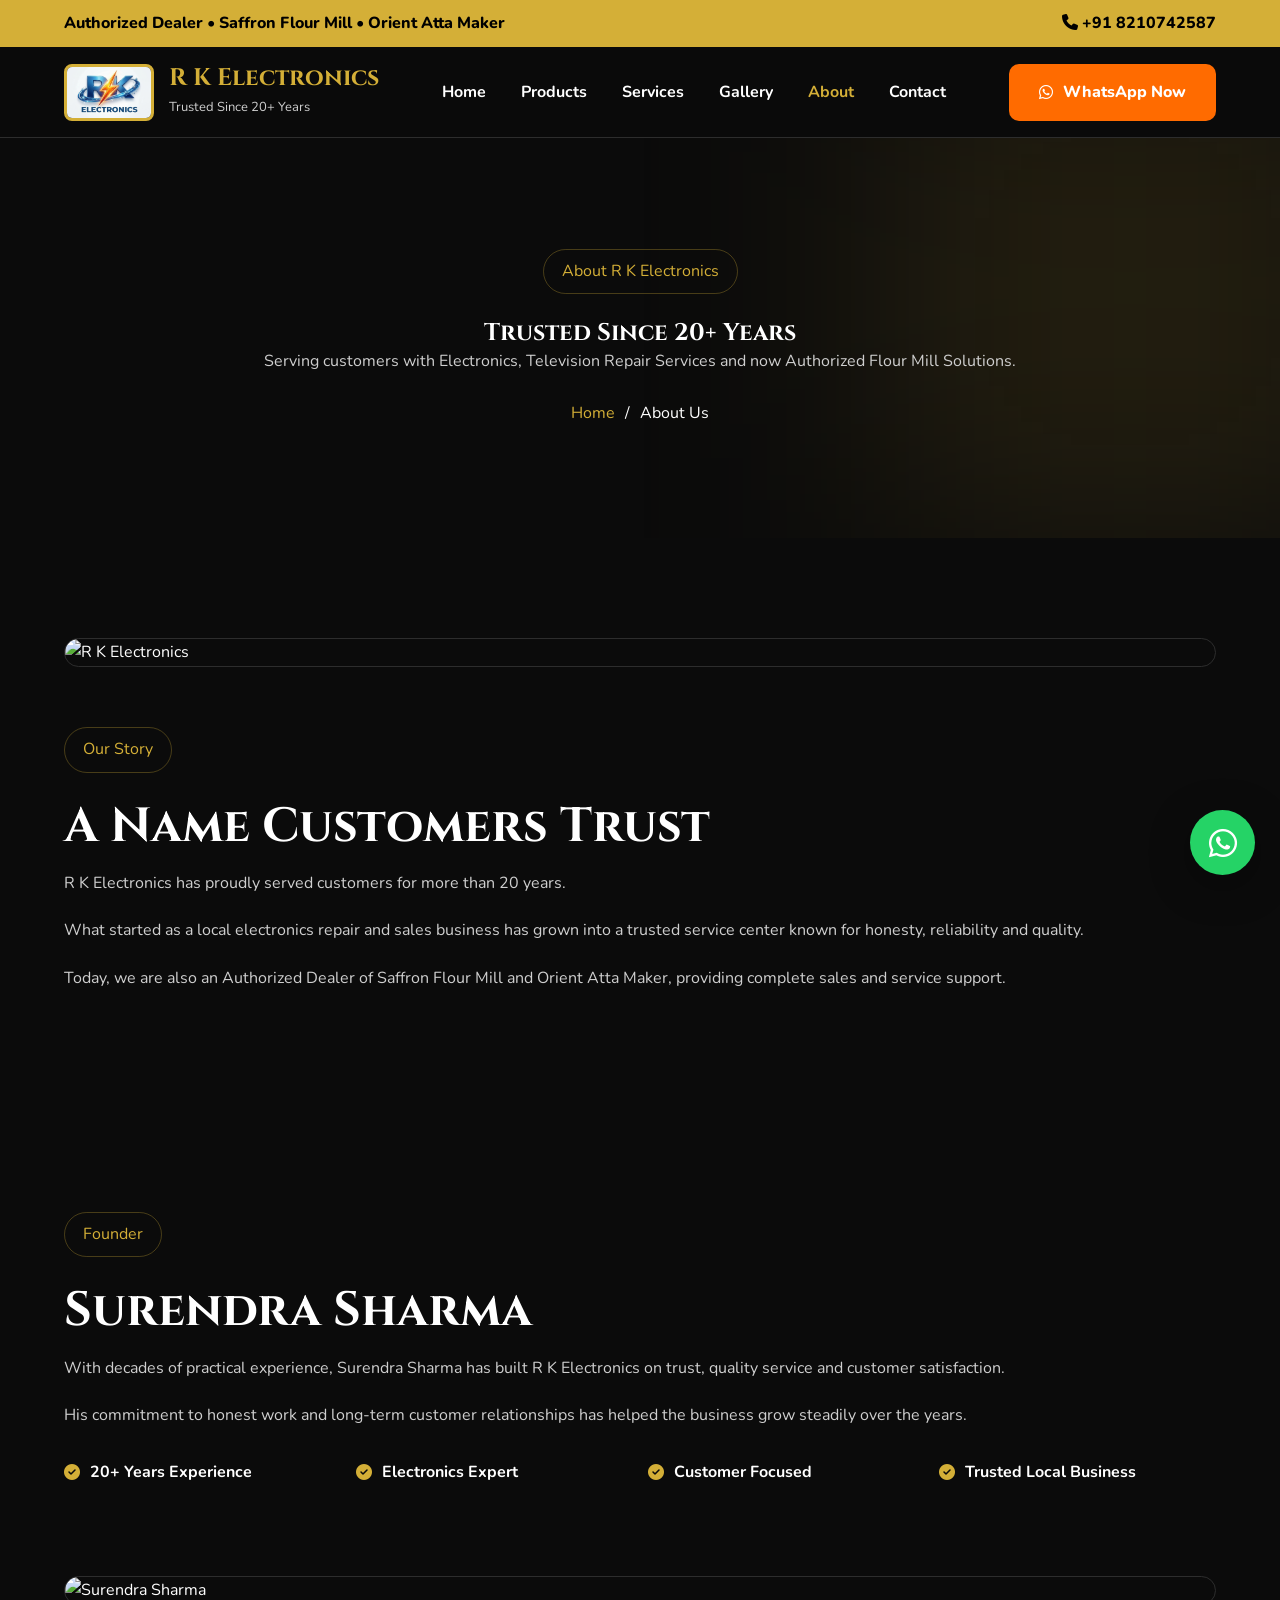
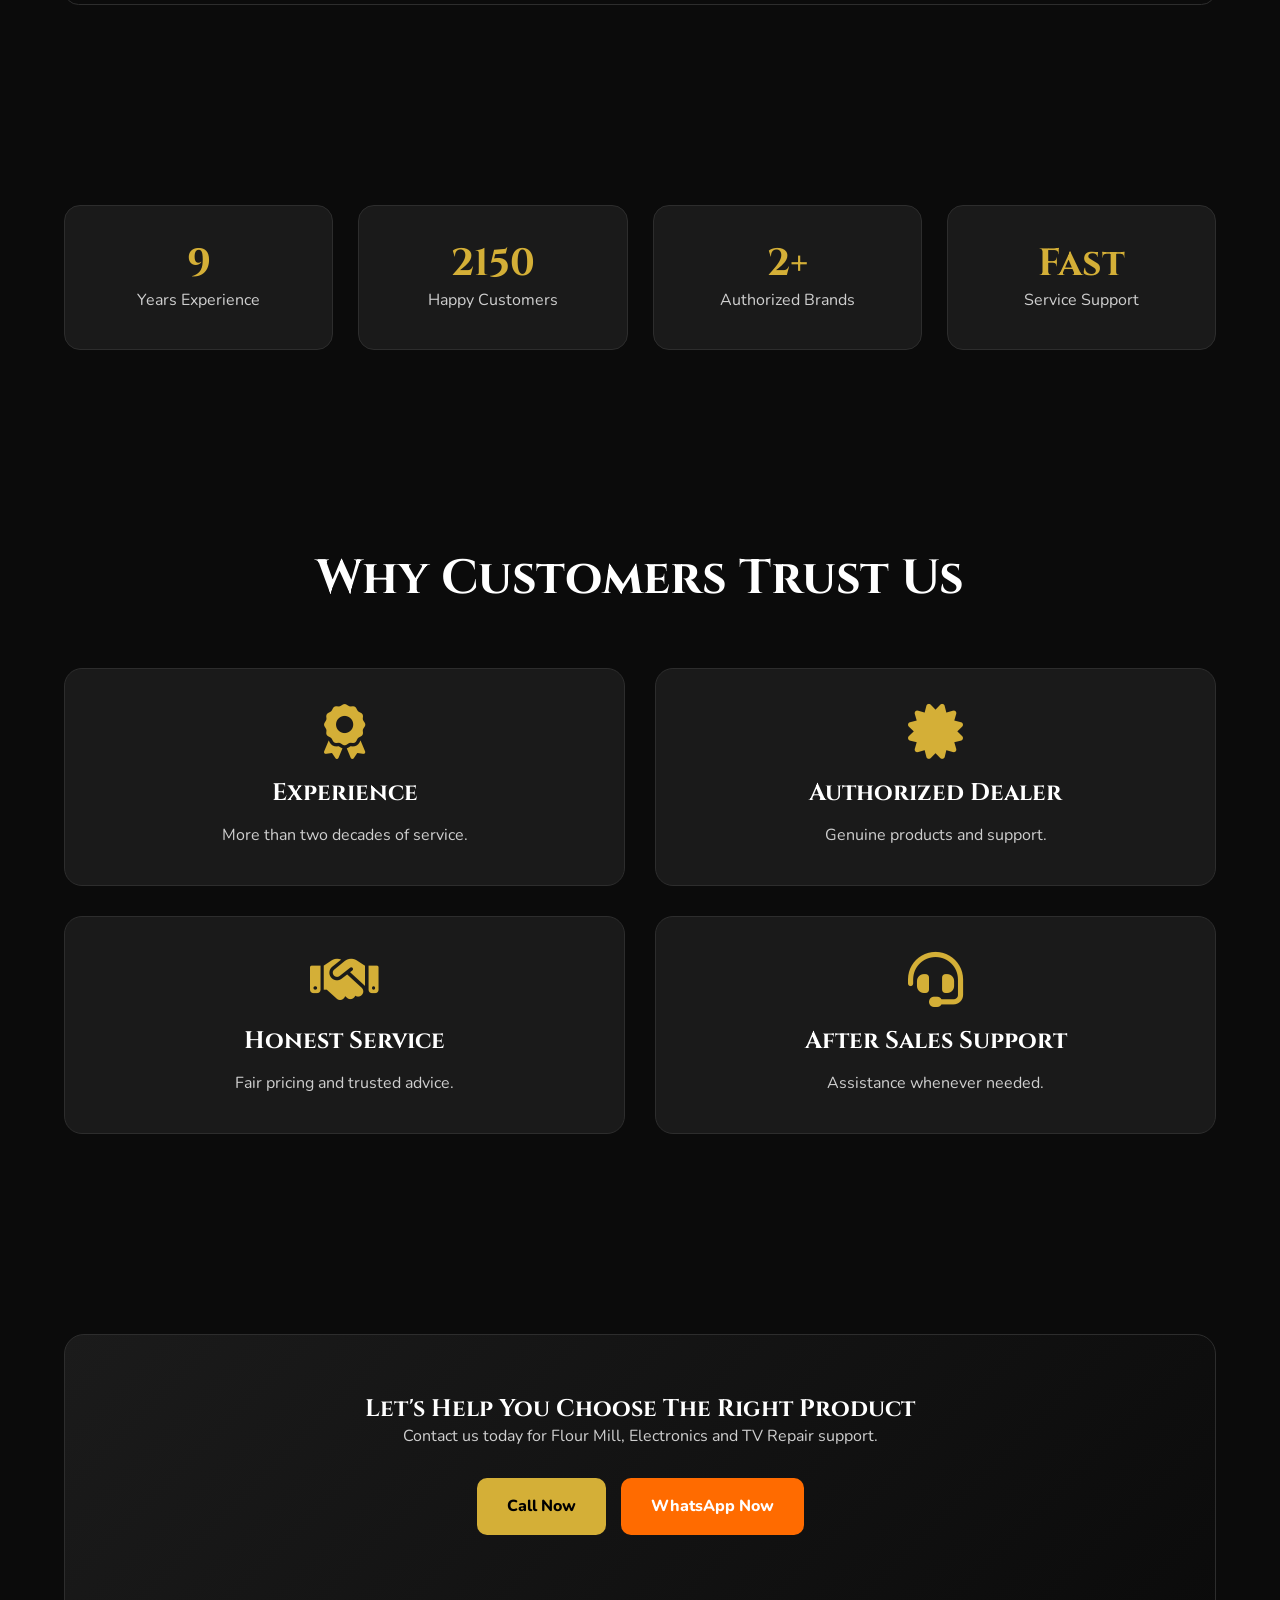
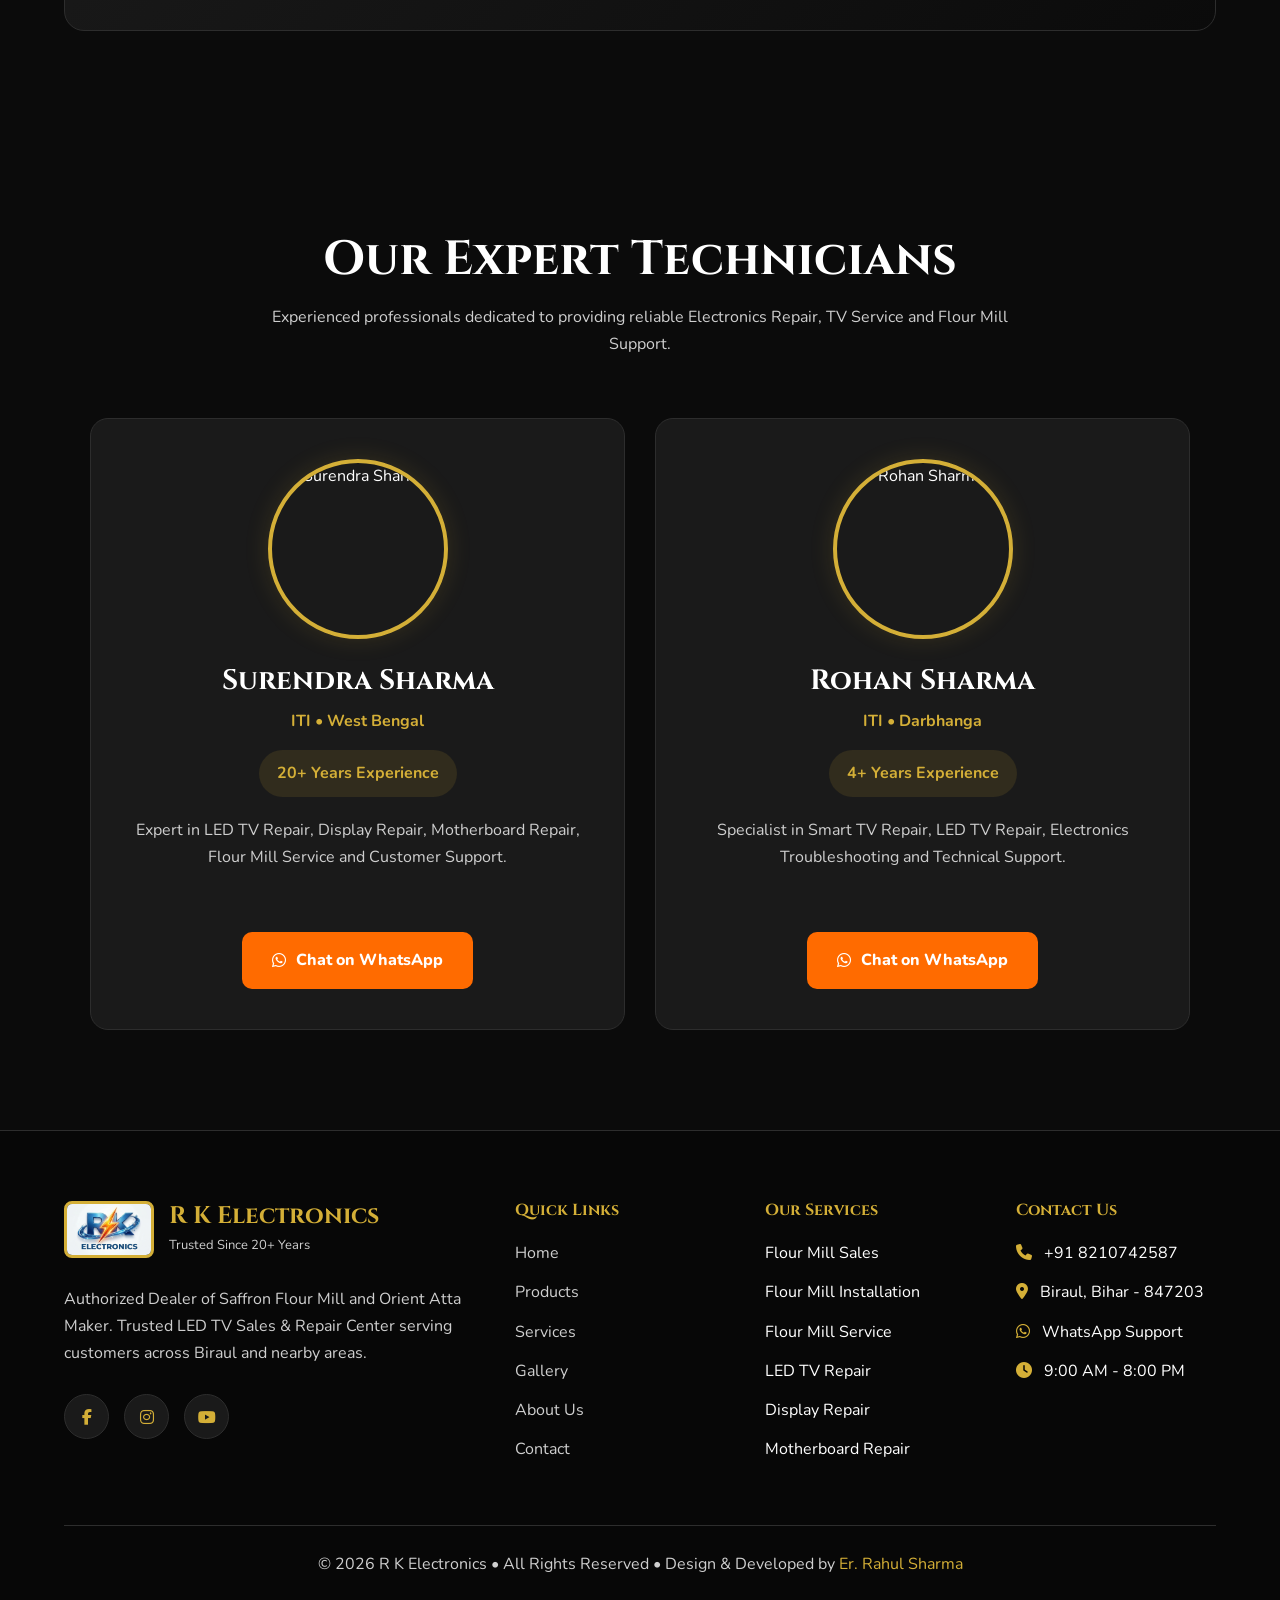
==== commit 64ec4e5f: "Navbar improvement for small devices" ====
--- a/about.html
+++ b/about.html
@@ -68,6 +68,10 @@
               <span> Trusted Since 20+ Years </span>
             </div>
           </a>
+
+          <button class="menu-toggle" aria-label="Toggle Navigation" aria-expanded="false" type="button">
+            <i class="fa-solid fa-bars" aria-hidden="true"></i>
+          </button>
 
           <ul class="nav-menu">
             <li>
--- a/assets/css/style.css
+++ b/assets/css/style.css
@@ -277,6 +277,10 @@
   color: var(--gold);
 }
 
+.nav-menu a.active {
+  color: var(--gold);
+}
+
 /* ===================================================
    HERO SECTION
 =================================================== */
--- a/assets/css/responsive.css
+++ b/assets/css/responsive.css
@@ -101,6 +101,7 @@
 
   .logo {
     justify-content: center;
+    height: 80px;
   }
 
   .nav-menu {
@@ -339,3 +340,74 @@
     font-size: 24px;
   }
 }
+
+/* ==========================================
+   HAMBURGER MENU
+========================================== */
+
+.menu-toggle {
+  display: none;
+}
+
+@media (max-width: 992px) {
+  .navbar {
+    position: relative;
+    flex-wrap: wrap;
+  }
+
+  .menu-toggle {
+    display: inline-flex;
+    align-items: center;
+    justify-content: center;
+    background: transparent;
+    color: var(--white);
+    font-size: 24px;
+    margin-left: auto;
+    padding: 8px;
+  }
+
+  .nav-menu {
+    display: none;
+    width: 100%;
+    flex-direction: column;
+    align-items: flex-start;
+    gap: 14px;
+    padding: 16px 0 6px;
+    border-top: 1px solid var(--border);
+  }
+
+  .nav-menu.active {
+    display: flex;
+    background: rgba(2, 2, 2, 0.9);
+    /* backdrop-filter: blur(16px); */
+    /* -webkit-backdrop-filter: blur(16px); */
+    justify-content: center;
+    align-items: center;
+  }
+
+  .navbar > .btn.btn-orange {
+    display: none;
+  }
+
+  .nav-menu.active + .btn.btn-orange {
+    display: inline-flex;
+    width: 100%;
+    justify-content: flex-start;
+    border-top: 1px solid var(--border);
+    /* border-radius: 0; */
+    /* background: rgba(11, 11, 11, 0.9); */
+    backdrop-filter: blur(16px);
+    -webkit-backdrop-filter: blur(16px);
+    justify-content: center;
+    padding: 8px 0;
+  }
+}
+
+@media (max-width: 768px) {
+  .navbar {
+    height: 80px;
+    flex-direction: row;
+    gap: 0;
+    padding: 0;
+  }
+}
